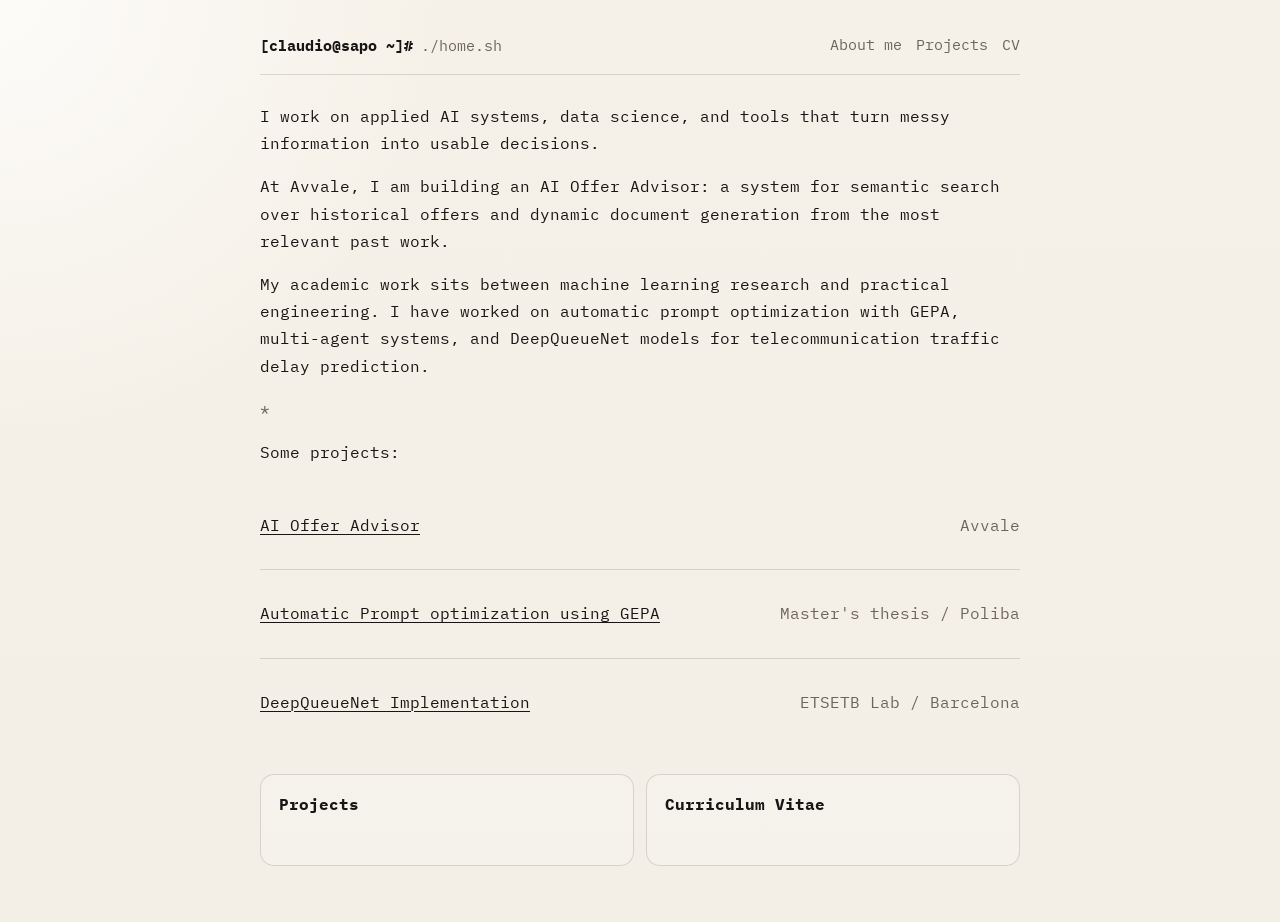
==== index.html @ 942421d4 "first commit" ====
<!doctype html>
<html lang="en">

<head>
  <meta charset="UTF-8" />
  <meta name="viewport" content="width=device-width, initial-scale=1.0" />
  <meta name="description" content="Claudio Sapo personal site." />
  <title>claudio@sapo</title>
  <link rel="preconnect" href="https://fonts.googleapis.com" />
  <link rel="preconnect" href="https://fonts.gstatic.com" crossorigin />
  <link href="https://fonts.googleapis.com/css2?family=IBM+Plex+Mono:wght@400;500;600;700&display=swap"
    rel="stylesheet" />
  <link rel="stylesheet" href="./styles.css" />
</head>

<body>
  <main class="page">
    <header class="shell-head">
      <div class="prompt">
        <span class="prompt-user">[claudio@sapo ~]#</span>
        <span class="prompt-cmd">./home.sh</span>
      </div>
      <nav class="shell-nav" aria-label="Primary">
        <a href="./about/">About me</a>
        <a href="./project/">Projects</a>
        <a href="./cv/">CV</a>
      </nav>
    </header>

    <section class="intro">
      <p>
        I work on applied AI systems, data science, and tools that turn messy information into
        usable decisions.
      </p>
      <p>
        At Avvale, I am building an AI Offer Advisor: a system for semantic search over historical
        offers and dynamic document generation from the most relevant past work.
      </p>
      <p>
        My academic work sits between machine learning research and practical engineering. I have
        worked on automatic prompt optimization with GEPA, multi-agent systems, and DeepQueueNet
        models for telecommunication traffic delay prediction.
      </p>

      <p class="separator">*</p>

      <p>
        Some projects:
      </p>

      <ul class="split-list">
        <li>
          <a href="./project/project1.html">AI Offer Advisor</a>
          <span class="date">Avvale </span>
        </li>
        <li>
          <a href="./project/project2.html">Automatic Prompt optimization using GEPA</a>
          <span class="date">Master's thesis / Poliba</span>
        </li>
        <li>
          <a href="./project/project3.html">DeepQueueNet Implementation</a>
          <span class="date">ETSETB Lab / Barcelona </span>
        </li>
      </ul>

      <div class="directory-grid" aria-label="Site sections">
        <a class="directory-card" href="./project/">
          <span class="directory-label">Projects</span>
        </a>
        <a class="directory-card" href="./cv/">
          <span class="directory-label">Curriculum Vitae</span>
        </a>
      </div>
    </section>
  </main>

  <script src="./script.js"></script>
</body>

</html>
---- styles.css ----
:root {
  --bg: #f3efe6;
  --panel: rgba(255, 255, 255, 0.5);
  --text: #171614;
  --muted: #6a655d;
  --line: rgba(23, 22, 20, 0.14);
  --accent: #1b5e9a;
  --accent-soft: rgba(27, 94, 154, 0.08);
  --page-width: 760px;
}

* {
  box-sizing: border-box;
}

html {
  scroll-behavior: smooth;
}

body {
  margin: 0;
  color: var(--text);
  background:
    radial-gradient(circle at top left, rgba(255, 255, 255, 0.75), transparent 28%),
    linear-gradient(180deg, #f6f1e8 0%, var(--bg) 100%);
  font-family: "IBM Plex Mono", ui-monospace, SFMono-Regular, Menlo, Monaco, Consolas, monospace;
  line-height: 1.7;
  min-height: 100vh;
}

a {
  color: inherit;
  text-decoration: underline;
  text-decoration-thickness: 1px;
  text-underline-offset: 0.18em;
}

a:hover,
a:focus-visible {
  color: var(--accent);
}

::selection {
  background: var(--accent-soft);
}

.page {
  width: min(var(--page-width), calc(100% - 32px));
  margin: 0 auto;
  padding: 32px 0 56px;
}

.shell-head {
  display: flex;
  align-items: flex-start;
  justify-content: space-between;
  gap: 24px;
  margin-bottom: 28px;
  padding-bottom: 16px;
  border-bottom: 1px solid var(--line);
}

.prompt {
  display: inline-flex;
  flex-wrap: wrap;
  gap: 8px;
  font-size: 0.96rem;
}

.prompt-user {
  font-weight: 700;
}

.prompt-cmd {
  color: var(--muted);
}

.shell-nav {
  display: inline-flex;
  gap: 14px;
  font-size: 0.92rem;
  color: var(--muted);
  flex-wrap: wrap;
}

.shell-nav a {
  text-decoration: none;
}

.shell-nav a:hover,
.shell-nav a:focus-visible {
  color: var(--text);
}

.intro p {
  margin: 0 0 16px;
}

.separator {
  margin: 24px 0 26px;
  color: var(--muted);
  letter-spacing: 0.2em;
}

.date,
.footer-note {
  color: var(--muted);
}

.page-title,
.project-title {
  margin: 0 0 14px;
  line-height: 1.15;
  letter-spacing: -0.03em;
}

.page-title {
  margin-top: 26px;
  font-size: 1rem;
  text-transform: uppercase;
  letter-spacing: 0.12em;
  color: var(--muted);
}

.directory-grid {
  display: grid;
  grid-template-columns: repeat(2, minmax(0, 1fr));
  gap: 12px;
  margin: 28px 0 0;
}

.directory-card {
  display: flex;
  flex-direction: column;
  gap: 6px;
  min-height: 92px;
  padding: 16px 18px;
  border: 1px solid var(--line);
  border-radius: 14px;
  text-decoration: none;
  background: rgba(255, 255, 255, 0.22);
}

.directory-card:hover,
.directory-card:focus-visible {
  border-color: rgba(27, 94, 154, 0.28);
  background: rgba(27, 94, 154, 0.04);
}

.directory-label {
  font-weight: 700;
}

.directory-path {
  color: var(--muted);
  font-size: 0.92rem;
}

.page-shell {
  max-width: 860px;
}

.page-shell-wide {
  max-width: 980px;
}

.detail-nav {
  margin-top: 8px;
}

.detail-nav .home-link {
  font-weight: 700;
}

.download-link {
  display: inline-flex;
  align-items: center;
  gap: 8px;
  margin: 16px 0 8px;
  padding: 10px 14px;
  border: 1px solid var(--line);
  border-radius: 999px;
  text-decoration: none;
  background: rgba(255, 255, 255, 0.22);
}

.download-link:hover,
.download-link:focus-visible {
  border-color: rgba(27, 94, 154, 0.28);
}

/* downloding button - small */

.download-link-small {
  display: inline-flex;
  align-items: center;
  gap: 6px;
  font-size: 0.8rem;
  padding: 4px 10px;
  border: 1px solid var(--line);
  border-radius: 999px;
  text-decoration: none;
  background: rgba(255, 255, 255, 0.22);
  color: var(--muted);
}

.download-link-small:hover,
.download-link-small:focus-visible {
  border-color: rgba(27, 94, 154, 0.28);
  color: var(--text);
}

.project-actions {
  display: flex;
  flex-wrap: wrap;
  gap: 10px;
  margin: 18px 0 24px;
}

.project-actions .download-link {
  margin: 0;
}

.cv-grid {
  display: grid;
  gap: 24px;
  margin-top: 18px;
}

.cv-section {
  padding-top: 14px;
  border-top: 1px solid var(--line);
}

.cv-section:first-child {
  border-top: none;
  padding-top: 0;
}

.cv-section h2 {
  margin: 0 0 12px;
  font-size: 1rem;
  text-transform: uppercase;
  letter-spacing: 0.12em;
  color: var(--muted);
}

.cv-item {
  margin-bottom: 14px;
}

.cv-item:last-child {
  margin-bottom: 0;
}

.cv-item-head {
  display: flex;
  flex-wrap: wrap;
  justify-content: space-between;
  gap: 8px;
  margin-bottom: 4px;
  font-weight: 700;
}

.cv-item-meta {
  color: var(--muted);
}

.cv-list {
  margin: 0;
  padding-left: 18px;
}

.cv-list li {
  margin-bottom: 8px;
}

.muted {
  color: var(--muted);
}

.split-list {
  list-style: none;
  margin: 0;
  padding: 0;
}

.split-list li {
  display: flex;
  justify-content: space-between;
  gap: 12px;
  padding: 30px 0;
  border-bottom: 1px solid var(--line);
}

.split-list li:last-child {
  border-bottom: 0;
}

.bullet-list {
  margin: 14px 0 30px;
  padding-left: 18px;
}

.bullet-list li {
  margin-bottom: 8px;
}

sup {
  font-size: 0.72em;
  vertical-align: super;
}

sup a {
  text-decoration: none;
  color: var(--muted);
}

sup a:hover,
sup a:focus-visible {
  color: var(--accent);
}

.footer-note {
  margin-top: 24px;
}

@media (max-width: 720px) {
  .page {
    width: min(var(--page-width), calc(100% - 24px));
    padding-top: 22px;
  }

  .shell-head {
    flex-direction: column;
    gap: 12px;
  }

  .shell-nav {
    flex-wrap: wrap;
  }

  .directory-grid {
    grid-template-columns: 1fr;
  }

  .split-list li {
    flex-direction: column;
  }
}
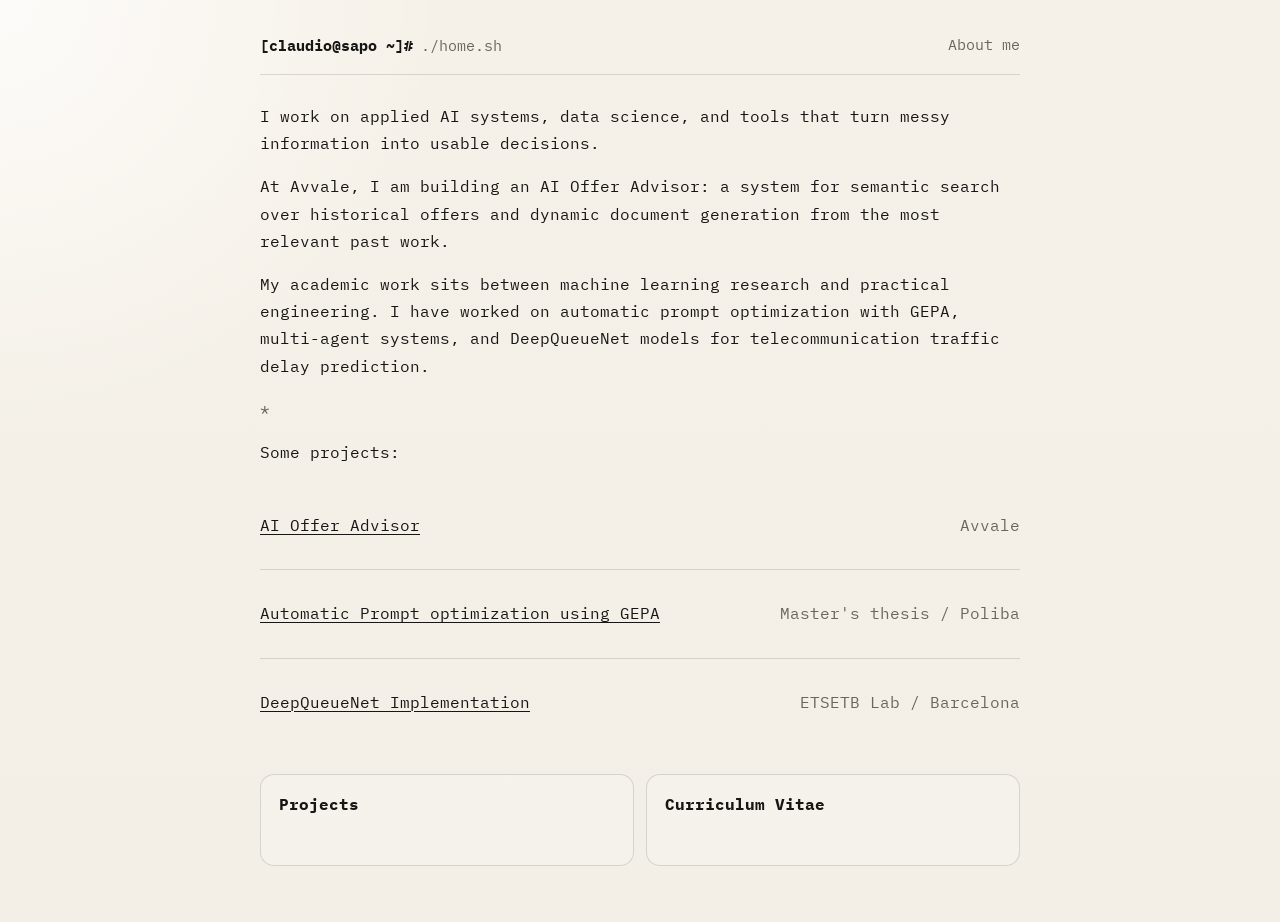
==== commit 2360aae9: "modified home page" ====
--- a/index.html
+++ b/index.html
@@ -22,8 +22,7 @@
       </div>
       <nav class="shell-nav" aria-label="Primary">
         <a href="./about/">About me</a>
-        <a href="./project/">Projects</a>
-        <a href="./cv/">CV</a>
+
       </nav>
     </header>
 
@@ -77,4 +76,4 @@
   <script src="./script.js"></script>
 </body>
 
-</html>
+</html>
